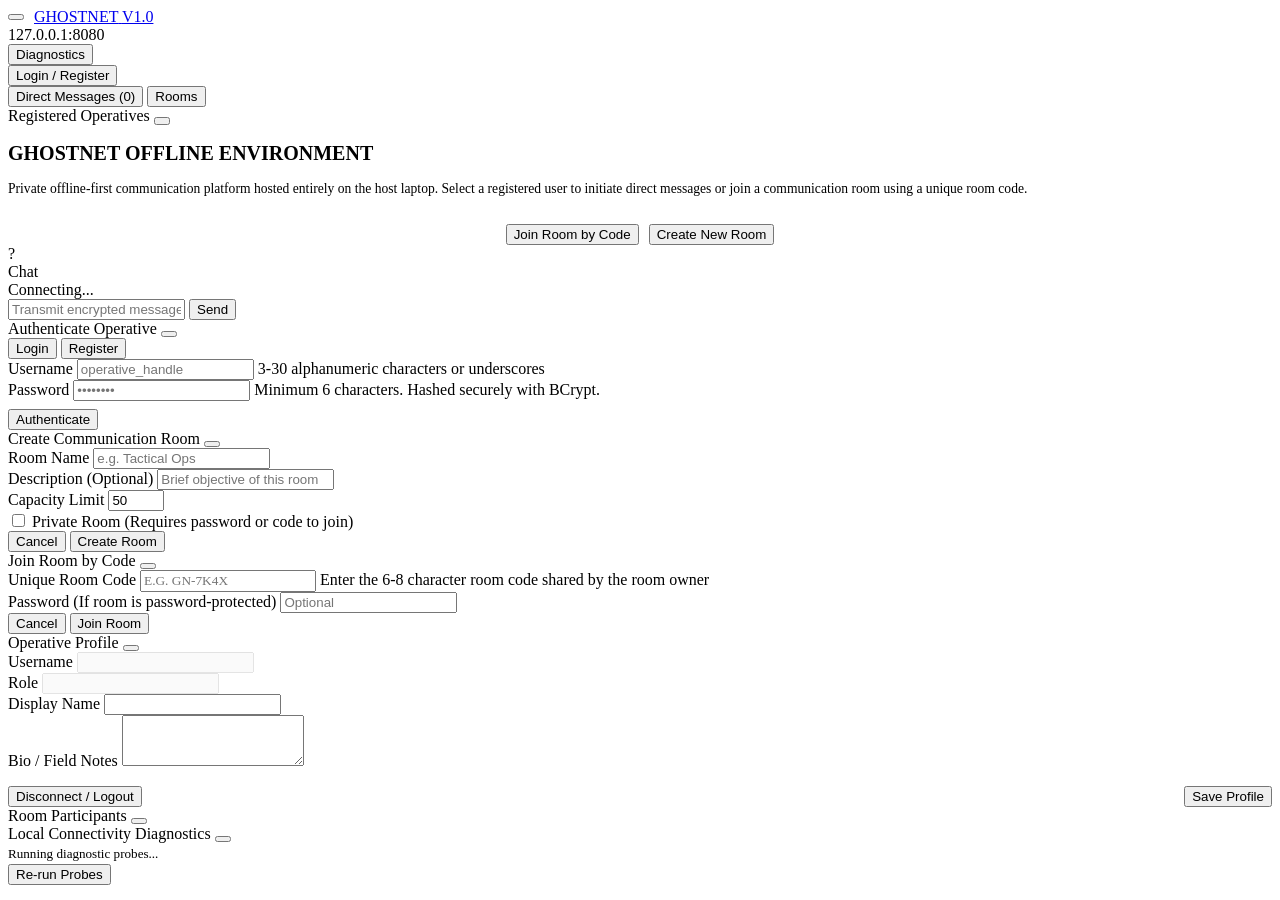
==== src/main/resources/static/index.html @ 1039cd7c "Milestone 7: Dark futuristic offline-first UI, zero-dependency SPA, host admin dashboard, and inline" ====
<!DOCTYPE html>
<html lang="en">
<head>
  <meta charset="UTF-8">
  <meta name="viewport" content="width=device-width, initial-scale=1.0">
  <title>GhostNet — Private Offline Platform</title>
  <link rel="stylesheet" href="/css/ghostnet.css">
</head>
<body>

  <!-- Top App Header -->
  <header class="app-header">
    <div style="display: flex; align-items: center; gap: 10px;">
      <button id="mobileMenuBtn" class="btn btn-ghost btn-sm mobile-menu-btn" title="Toggle Sidebar">
        <span id="menuIcon"></span>
      </button>
      <a href="/" class="brand">
        <span class="brand-logo"><span id="brandIcon"></span> GHOSTNET</span>
        <span class="brand-badge">V1.0</span>
      </a>
    </div>

    <div class="header-status-strip">
      <div class="status-badge" id="hostIpBadge" title="Host Reachable Address">
        <span class="status-dot online"></span>
        <span id="hostIpText">127.0.0.1:8080</span>
      </div>
      <button id="diagnosticBtn" class="btn btn-ghost btn-sm" title="Run Network Diagnostics">
        <span id="diagIcon"></span> <span class="hide-mobile">Diagnostics</span>
      </button>
    </div>

    <div class="header-actions">
      <a href="/admin.html" id="adminLink" class="btn btn-ghost btn-sm" style="display: none;">
        <span id="shieldIcon"></span> <span class="hide-mobile">Host Admin</span>
      </a>
      <div id="userProfileBtn" class="item-info" style="cursor: pointer; display: none;" title="Account Profile">
        <div class="avatar" id="headerAvatar">?</div>
        <span id="headerUsername" class="item-name hide-mobile">Operative</span>
      </div>
      <button id="loginOpenBtn" class="btn btn-primary btn-sm">Login / Register</button>
    </div>
  </header>

  <!-- Main App Layout -->
  <main class="app-container">

    <!-- Left Navigation Sidebar -->
    <aside class="sidebar" id="appSidebar">
      <div class="sidebar-tabs">
        <button class="tab-btn active" id="tabDmBtn">
          <span id="usersIcon"></span> Direct Messages (<span id="onlineCount">0</span>)
        </button>
        <button class="tab-btn" id="tabRoomsBtn">
          <span id="roomsIcon"></span> Rooms
        </button>
      </div>

      <!-- DM Tab Content -->
      <div class="sidebar-content" id="sidebarDmContent">
        <div class="list-section-title">
          <span>Registered Operatives</span>
          <button id="refreshUsersBtn" class="btn btn-ghost btn-sm" title="Refresh Users" style="padding: 2px 6px;">
            <span id="refreshUsersIcon"></span>
          </button>
        </div>
        <div id="usersList">
          <!-- Dynamically populated users -->
        </div>
      </div>

      <!-- Rooms Tab Content -->
      <div class="sidebar-content" id="sidebarRoomsContent" style="display: none;">
        <div style="display: flex; gap: 8px; margin-bottom: 12px;">
          <button id="openCreateRoomBtn" class="btn btn-primary btn-sm" style="flex: 1;">
            <span id="plusIcon"></span> Create Room
          </button>
          <button id="openJoinRoomBtn" class="btn btn-ghost btn-sm" style="flex: 1;">
            <span id="hashIcon"></span> Join Code
          </button>
        </div>

        <div class="list-section-title">My Rooms</div>
        <div id="myRoomsList"></div>

        <div class="list-section-title" style="margin-top: 1rem;">Public Discovery</div>
        <div id="publicRoomsList"></div>
      </div>
    </aside>

    <!-- Main Chat Workspace -->
    <section class="chat-area">

      <!-- Default Empty State -->
      <div class="empty-chat" id="emptyChatPlaceholder">
        <div class="empty-chat-icon" id="placeholderGhostIcon"></div>
        <h2 style="font-size: 1.25rem; font-weight: 700; color: var(--text-main); margin-bottom: 0.5rem;">
          GHOSTNET OFFLINE ENVIRONMENT
        </h2>
        <p style="font-size: 0.85rem; line-height: 1.6; color: var(--text-muted); margin-bottom: 1.5rem;">
          Private offline-first communication platform hosted entirely on the host laptop. Select a registered user to initiate direct messages or join a communication room using a unique room code.
        </p>
        <div style="display: flex; gap: 10px; justify-content: center; flex-wrap: wrap;">
          <button id="quickJoinRoomBtn" class="btn btn-primary btn-sm">Join Room by Code</button>
          <button id="quickCreateRoomBtn" class="btn btn-ghost btn-sm">Create New Room</button>
        </div>
      </div>

      <!-- Active Chat Workspace (hidden until conversation selected) -->
      <div id="activeChatContainer" style="display: none; height: 100%; display: flex; flex-direction: column;">
        <div class="chat-header">
          <div class="chat-title-group">
            <div class="avatar" id="activeChatAvatar">?</div>
            <div>
              <div style="display: flex; align-items: center; gap: 8px;">
                <span class="chat-title" id="activeChatTitle">Chat</span>
                <span class="code-pill" id="activeChatCode" style="display: none;"></span>
              </div>
              <div class="item-sub" id="activeChatSubtitle">Connecting...</div>
            </div>
          </div>
          <div class="chat-actions">
            <button id="viewParticipantsBtn" class="btn btn-ghost btn-sm" style="display: none;" title="View Room Participants">
              <span id="partIcon"></span> <span id="participantCountBadge">0</span>
            </button>
            <button id="leaveRoomBtn" class="btn btn-danger btn-sm" style="display: none;" title="Leave Room">
              Leave
            </button>
          </div>
        </div>

        <!-- Scrollable Message Stream -->
        <div class="message-stream" id="messageStream"></div>

        <!-- Live Typing Indicator -->
        <div class="typing-banner" id="typingBanner" style="display: none;">
          <span id="typingText"></span>
        </div>

        <!-- Chat Input Bar -->
        <form class="chat-input-bar" id="chatForm">
          <input type="text" id="chatInput" class="input-field" placeholder="Transmit encrypted message..." autocomplete="off" maxlength="4096">
          <button type="submit" class="btn btn-primary" id="sendMessageBtn" title="Transmit">
            <span id="sendIcon"></span> <span class="hide-mobile">Send</span>
          </button>
        </form>
      </div>

    </section>
  </main>

  <!-- Auth Modal (Login & Registration) -->
  <div class="modal-overlay" id="authModal">
    <div class="modal-card">
      <div class="modal-header">
        <span class="modal-title" id="authModalTitle">Authenticate Operative</span>
        <button class="btn btn-ghost btn-sm" id="closeAuthModalBtn"><span id="closeAuthIcon"></span></button>
      </div>
      <div class="sidebar-tabs" style="border-bottom: 1px solid var(--border-color);">
        <button class="tab-btn active" id="authTabLogin">Login</button>
        <button class="tab-btn" id="authTabRegister">Register</button>
      </div>
      <form class="modal-body" id="authForm">
        <div class="form-group">
          <label class="form-label">Username</label>
          <input type="text" id="authUsername" class="input-field" placeholder="operative_handle" required minlength="3" maxlength="30">
          <span class="form-help">3-30 alphanumeric characters or underscores</span>
        </div>
        <div class="form-group" id="displayNameGroup" style="display: none;">
          <label class="form-label">Display Name (Optional)</label>
          <input type="text" id="authDisplayName" class="input-field" placeholder="Ghost Operative">
        </div>
        <div class="form-group">
          <label class="form-label">Password</label>
          <input type="password" id="authPassword" class="input-field" placeholder="••••••••" required minlength="6">
          <span class="form-help">Minimum 6 characters. Hashed securely with BCrypt.</span>
        </div>
        <button type="submit" class="btn btn-primary" id="authSubmitBtn" style="margin-top: 0.5rem; justify-content: center;">
          Authenticate
        </button>
      </form>
    </div>
  </div>

  <!-- Create Room Modal -->
  <div class="modal-overlay" id="createRoomModal">
    <div class="modal-card">
      <div class="modal-header">
        <span class="modal-title">Create Communication Room</span>
        <button class="btn btn-ghost btn-sm" id="closeCreateRoomModalBtn"><span id="closeCreateIcon"></span></button>
      </div>
      <form class="modal-body" id="createRoomForm">
        <div class="form-group">
          <label class="form-label">Room Name</label>
          <input type="text" id="roomNameInput" class="input-field" placeholder="e.g. Tactical Ops" required minlength="2" maxlength="100">
        </div>
        <div class="form-group">
          <label class="form-label">Description (Optional)</label>
          <input type="text" id="roomDescInput" class="input-field" placeholder="Brief objective of this room" maxlength="500">
        </div>
        <div class="form-group">
          <label class="form-label">Capacity Limit</label>
          <input type="number" id="roomCapacityInput" class="input-field" value="50" min="2" max="500">
        </div>
        <div class="form-group" style="flex-direction: row; align-items: center; gap: 8px;">
          <input type="checkbox" id="roomPrivateCheckbox">
          <label for="roomPrivateCheckbox" class="form-label" style="margin-bottom: 0; cursor: pointer;">Private Room (Requires password or code to join)</label>
        </div>
        <div class="form-group" id="roomPasswordGroup" style="display: none;">
          <label class="form-label">Room Password (Optional)</label>
          <input type="password" id="roomPasswordInput" class="input-field" placeholder="Leave empty for code-only entry">
        </div>
        <div class="modal-footer">
          <button type="button" class="btn btn-ghost" id="cancelCreateRoomBtn">Cancel</button>
          <button type="submit" class="btn btn-primary">Create Room</button>
        </div>
      </form>
    </div>
  </div>

  <!-- Join Room by Code Modal -->
  <div class="modal-overlay" id="joinRoomModal">
    <div class="modal-card">
      <div class="modal-header">
        <span class="modal-title">Join Room by Code</span>
        <button class="btn btn-ghost btn-sm" id="closeJoinRoomModalBtn"><span id="closeJoinIcon"></span></button>
      </div>
      <form class="modal-body" id="joinRoomForm">
        <div class="form-group">
          <label class="form-label">Unique Room Code</label>
          <input type="text" id="joinRoomCodeInput" class="input-field" placeholder="e.g. GN-7K4X" required style="font-family: var(--font-mono); text-transform: uppercase;">
          <span class="form-help">Enter the 6-8 character room code shared by the room owner</span>
        </div>
        <div class="form-group">
          <label class="form-label">Password (If room is password-protected)</label>
          <input type="password" id="joinRoomPasswordInput" class="input-field" placeholder="Optional">
        </div>
        <div class="modal-footer">
          <button type="button" class="btn btn-ghost" id="cancelJoinRoomBtn">Cancel</button>
          <button type="submit" class="btn btn-primary">Join Room</button>
        </div>
      </form>
    </div>
  </div>

  <!-- User Profile Modal -->
  <div class="modal-overlay" id="profileModal">
    <div class="modal-card">
      <div class="modal-header">
        <span class="modal-title">Operative Profile</span>
        <button class="btn btn-ghost btn-sm" id="closeProfileModalBtn"><span id="closeProfileIcon"></span></button>
      </div>
      <form class="modal-body" id="profileForm">
        <div class="form-group">
          <label class="form-label">Username</label>
          <input type="text" id="profileUsername" class="input-field" disabled style="opacity: 0.6;">
        </div>
        <div class="form-group">
          <label class="form-label">Role</label>
          <input type="text" id="profileRole" class="input-field" disabled style="opacity: 0.6;">
        </div>
        <div class="form-group">
          <label class="form-label">Display Name</label>
          <input type="text" id="profileDisplayName" class="input-field" maxlength="100">
        </div>
        <div class="form-group">
          <label class="form-label">Bio / Field Notes</label>
          <textarea id="profileBio" class="input-field" rows="3" maxlength="500"></textarea>
        </div>
        <div style="display: flex; justify-content: space-between; align-items: center; margin-top: 1rem;">
          <button type="button" class="btn btn-danger btn-sm" id="logoutBtn">
            <span id="logoutIcon"></span> Disconnect / Logout
          </button>
          <button type="submit" class="btn btn-primary btn-sm">Save Profile</button>
        </div>
      </form>
    </div>
  </div>

  <!-- Room Participants Modal -->
  <div class="modal-overlay" id="participantsModal">
    <div class="modal-card">
      <div class="modal-header">
        <span class="modal-title">Room Participants</span>
        <button class="btn btn-ghost btn-sm" id="closeParticipantsModalBtn"><span id="closePartIcon"></span></button>
      </div>
      <div class="modal-body">
        <div id="participantsList" style="display: flex; flex-direction: column; gap: 8px;"></div>
      </div>
    </div>
  </div>

  <!-- Diagnostic Modal -->
  <div class="modal-overlay" id="diagnosticModal">
    <div class="modal-card">
      <div class="modal-header">
        <span class="modal-title">Local Connectivity Diagnostics</span>
        <button class="btn btn-ghost btn-sm" id="closeDiagnosticModalBtn"><span id="closeDiagIcon"></span></button>
      </div>
      <div class="modal-body">
        <div id="diagnosticContent" style="font-family: var(--font-mono); font-size: 0.82rem; line-height: 1.6;">
          Running diagnostic probes...
        </div>
      </div>
      <div class="modal-footer">
        <button type="button" class="btn btn-primary btn-sm" id="rerunDiagnosticBtn">
          <span id="rerunDiagIcon"></span> Re-run Probes
        </button>
      </div>
    </div>
  </div>

  <!-- Toast Notification Container -->
  <div class="toast-container" id="toastContainer"></div>

  <!-- Core Scripts (No remote CDNs) -->
  <script src="/js/ghostnet-icons.js"></script>
  <script src="/js/ghostnet-app.js"></script>
</body>
</html>
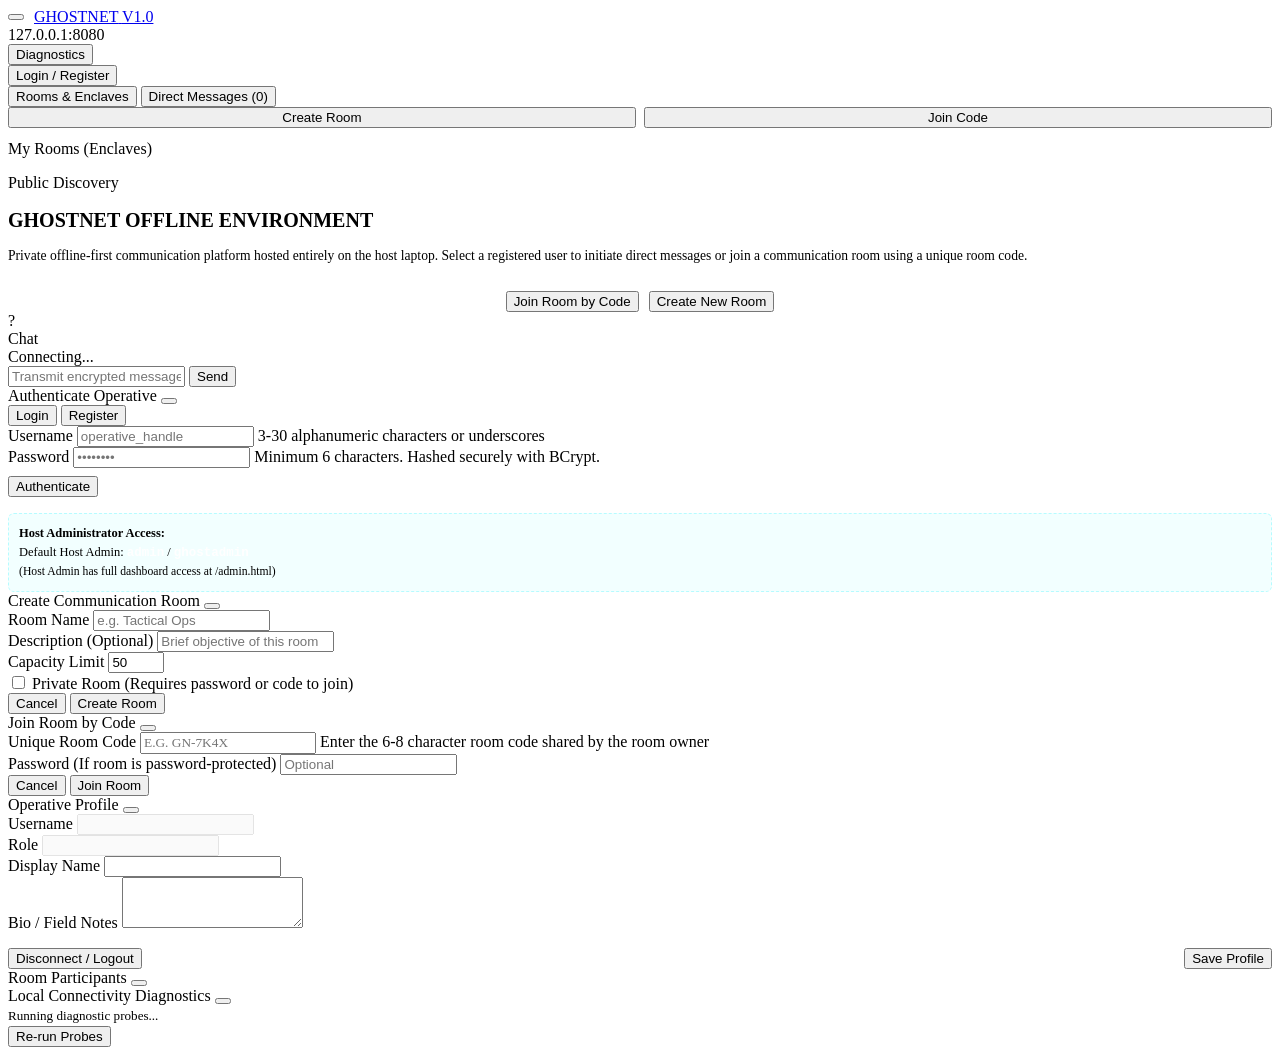
==== commit 2b16b9f3: "fix(sync): resolve cross-device messaging sync and bootstrap host admin credentials - Auto-bootstrap" ====
--- a/src/main/resources/static/index.html
+++ b/src/main/resources/static/index.html
@@ -48,29 +48,16 @@
     <!-- Left Navigation Sidebar -->
     <aside class="sidebar" id="appSidebar">
       <div class="sidebar-tabs">
-        <button class="tab-btn active" id="tabDmBtn">
+        <button class="tab-btn active" id="tabRoomsBtn">
+          <span id="roomsIcon"></span> Rooms & Enclaves
+        </button>
+        <button class="tab-btn" id="tabDmBtn">
           <span id="usersIcon"></span> Direct Messages (<span id="onlineCount">0</span>)
         </button>
-        <button class="tab-btn" id="tabRoomsBtn">
-          <span id="roomsIcon"></span> Rooms
-        </button>
-      </div>
-
-      <!-- DM Tab Content -->
-      <div class="sidebar-content" id="sidebarDmContent">
-        <div class="list-section-title">
-          <span>Registered Operatives</span>
-          <button id="refreshUsersBtn" class="btn btn-ghost btn-sm" title="Refresh Users" style="padding: 2px 6px;">
-            <span id="refreshUsersIcon"></span>
-          </button>
-        </div>
-        <div id="usersList">
-          <!-- Dynamically populated users -->
-        </div>
-      </div>
-
-      <!-- Rooms Tab Content -->
-      <div class="sidebar-content" id="sidebarRoomsContent" style="display: none;">
+      </div>
+
+      <!-- Rooms Tab Content (Default Active) -->
+      <div class="sidebar-content" id="sidebarRoomsContent">
         <div style="display: flex; gap: 8px; margin-bottom: 12px;">
           <button id="openCreateRoomBtn" class="btn btn-primary btn-sm" style="flex: 1;">
             <span id="plusIcon"></span> Create Room
@@ -80,11 +67,24 @@
           </button>
         </div>
 
-        <div class="list-section-title">My Rooms</div>
+        <div class="list-section-title">My Rooms (Enclaves)</div>
         <div id="myRoomsList"></div>
 
         <div class="list-section-title" style="margin-top: 1rem;">Public Discovery</div>
         <div id="publicRoomsList"></div>
+      </div>
+
+      <!-- DM Tab Content -->
+      <div class="sidebar-content" id="sidebarDmContent" style="display: none;">
+        <div class="list-section-title">
+          <span>1-on-1 Operatives</span>
+          <button id="refreshUsersBtn" class="btn btn-ghost btn-sm" title="Refresh Users" style="padding: 2px 6px;">
+            <span id="refreshUsersIcon"></span>
+          </button>
+        </div>
+        <div id="usersList">
+          <!-- Dynamically populated users -->
+        </div>
       </div>
     </aside>
 
@@ -178,6 +178,12 @@
         <button type="submit" class="btn btn-primary" id="authSubmitBtn" style="margin-top: 0.5rem; justify-content: center;">
           Authenticate
         </button>
+
+        <div style="margin-top: 1rem; padding: 10px; border-radius: 6px; background: rgba(0, 240, 255, 0.05); border: 1px dashed rgba(0, 240, 255, 0.25); font-size: 0.78rem; color: var(--text-dim); line-height: 1.5;">
+          <strong style="color: var(--neon-cyan);">Host Administrator Access:</strong><br>
+          Default Host Admin: <code style="color: #fff; font-weight: bold;">admin</code> / <code style="color: #fff; font-weight: bold;">ghostadmin</code><br>
+          <span style="font-size: 0.73rem; color: var(--text-muted);">(Host Admin has full dashboard access at /admin.html)</span>
+        </div>
       </form>
     </div>
   </div>
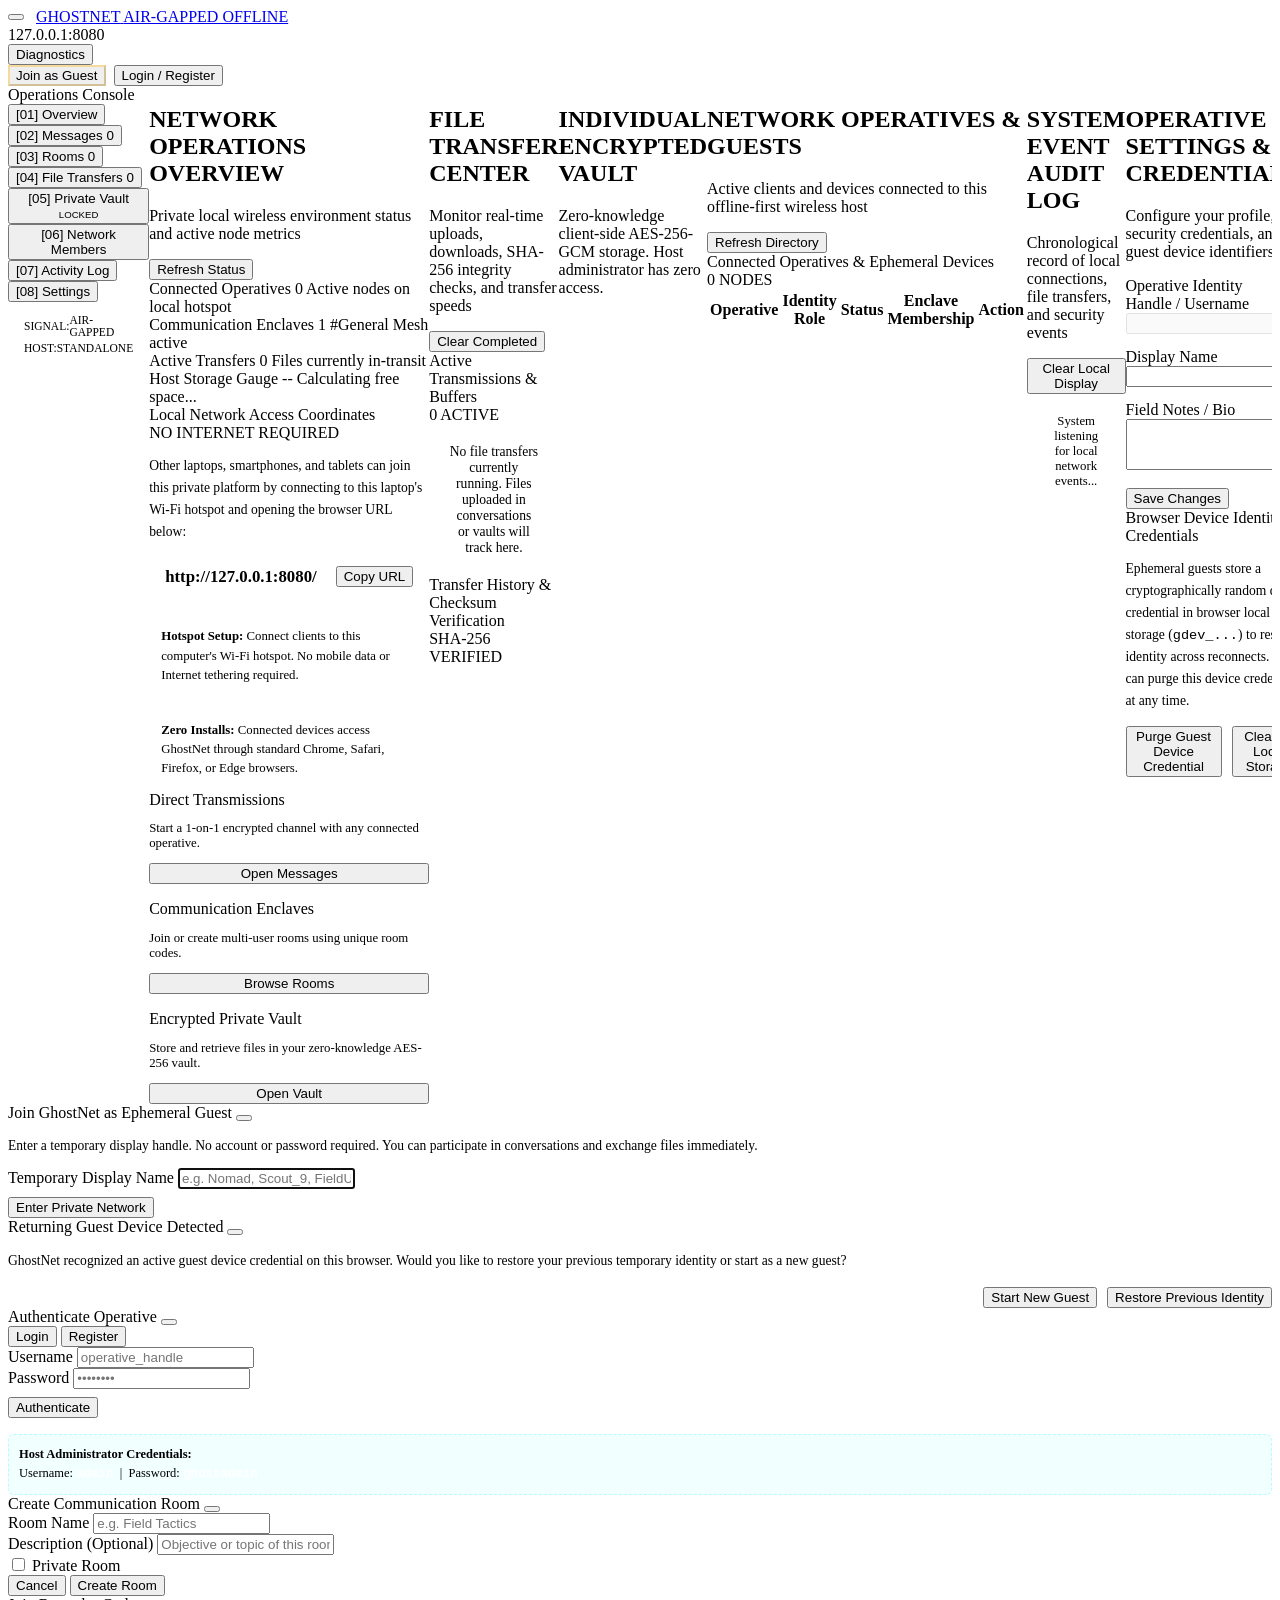
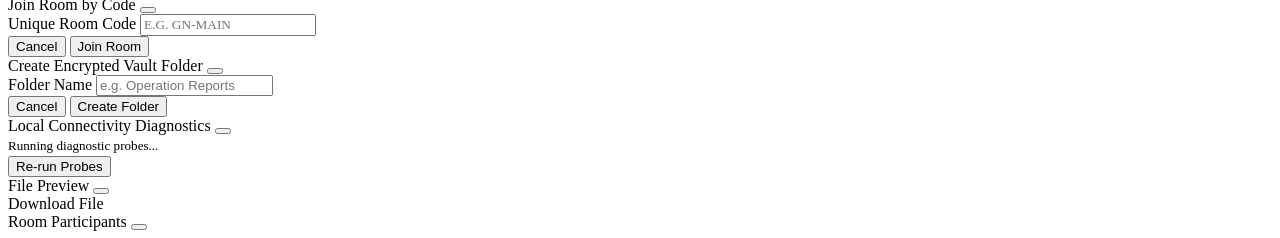
==== commit 2beaab4a: "feat: transform GhostNet into offline-first platform with zero-knowledge vault, guest system, and tr" ====
--- a/src/main/resources/static/index.html
+++ b/src/main/resources/static/index.html
@@ -10,13 +10,13 @@
 
   <!-- Top App Header -->
   <header class="app-header">
-    <div style="display: flex; align-items: center; gap: 10px;">
-      <button id="mobileMenuBtn" class="btn btn-ghost btn-sm mobile-menu-btn" title="Toggle Sidebar">
+    <div style="display: flex; align-items: center; gap: 12px;">
+      <button id="mobileMenuBtn" class="btn btn-ghost btn-sm mobile-menu-btn" title="Toggle Navigation">
         <span id="menuIcon"></span>
       </button>
       <a href="/" class="brand">
         <span class="brand-logo"><span id="brandIcon"></span> GHOSTNET</span>
-        <span class="brand-badge">V1.0</span>
+        <span class="brand-badge">AIR-GAPPED OFFLINE</span>
       </a>
     </div>
 
@@ -31,123 +31,623 @@
     </div>
 
     <div class="header-actions">
-      <a href="/admin.html" id="adminLink" class="btn btn-ghost btn-sm" style="display: none;">
-        <span id="shieldIcon"></span> <span class="hide-mobile">Host Admin</span>
-      </a>
-      <div id="userProfileBtn" class="item-info" style="cursor: pointer; display: none;" title="Account Profile">
-        <div class="avatar" id="headerAvatar">?</div>
-        <span id="headerUsername" class="item-name hide-mobile">Operative</span>
-      </div>
-      <button id="loginOpenBtn" class="btn btn-primary btn-sm">Login / Register</button>
+      <!-- Unauthenticated action buttons -->
+      <div id="unauthActions" style="display: flex; align-items: center; gap: 8px;">
+        <button id="joinGuestQuickBtn" class="btn btn-ghost btn-sm" style="color: var(--neon-yellow); border-color: rgba(251, 191, 36, 0.4);">
+          <span id="guestQuickIcon"></span> Join as Guest
+        </button>
+        <button id="loginOpenBtn" class="btn btn-primary btn-sm">Login / Register</button>
+      </div>
+
+      <!-- Authenticated operative profile & actions -->
+      <div id="authActions" style="display: none; align-items: center; gap: 10px;">
+        <span id="rolePill" class="code-pill" style="font-size: 0.7rem; color: var(--neon-cyan);">OPERATIVE</span>
+        <div id="userProfileBtn" class="item-info" style="cursor: pointer;" title="Operative Profile & Settings">
+          <div class="avatar" id="headerAvatar">?</div>
+          <span id="headerUsername" class="item-name hide-mobile">Operative</span>
+        </div>
+        <button id="headerLogoutBtn" class="btn btn-ghost btn-sm" title="Disconnect">
+          <span id="headerLogoutIcon"></span>
+        </button>
+      </div>
     </div>
   </header>
 
-  <!-- Main App Layout -->
-  <main class="app-container">
-
-    <!-- Left Navigation Sidebar -->
-    <aside class="sidebar" id="appSidebar">
-      <div class="sidebar-tabs">
-        <button class="tab-btn active" id="tabRoomsBtn">
-          <span id="roomsIcon"></span> Rooms & Enclaves
+  <!-- Ephemeral Guest Warning Banner (Visible only for guests) -->
+  <div id="guestWarningBanner" class="guest-warning-strip" style="display: none;">
+    <div>
+      <strong>EPHEMERAL GUEST SESSION:</strong> You are browsing as a temporary guest. Files shared in chats expire in 24 hours. Private vaults require registration.
+    </div>
+    <button id="guestUpgradeBtn" class="btn btn-primary btn-sm" style="padding: 2px 8px; font-size: 0.72rem;">
+      Register Operative Account
+    </button>
+  </div>
+
+  <!-- Main Console Shell -->
+  <div style="display: flex; height: calc(100vh - var(--header-height)); overflow: hidden;">
+
+    <!-- Left Navigation Console Rail -->
+    <nav class="console-nav" id="consoleNav">
+      <div>
+        <div class="console-nav-section-label">Operations Console</div>
+        <div class="console-nav-list">
+          <button class="console-nav-btn active" id="navOverview" data-view="viewOverview">
+            <span class="nav-idx">[01]</span>
+            <span id="navIconOverview"></span>
+            <span>Overview</span>
+          </button>
+          <button class="console-nav-btn" id="navMessages" data-view="viewChat" data-sub="dm">
+            <span class="nav-idx">[02]</span>
+            <span id="navIconMessages"></span>
+            <span>Messages</span>
+            <span class="nav-badge" id="dmBadgeCount">0</span>
+          </button>
+          <button class="console-nav-btn" id="navRooms" data-view="viewChat" data-sub="rooms">
+            <span class="nav-idx">[03]</span>
+            <span id="navIconRooms"></span>
+            <span>Rooms</span>
+            <span class="nav-badge" id="roomsBadgeCount">0</span>
+          </button>
+          <button class="console-nav-btn" id="navTransfers" data-view="viewTransfers">
+            <span class="nav-idx">[04]</span>
+            <span id="navIconTransfers"></span>
+            <span>File Transfers</span>
+            <span class="nav-badge" id="transfersBadgeCount">0</span>
+          </button>
+          <button class="console-nav-btn" id="navVault" data-view="viewVault">
+            <span class="nav-idx">[05]</span>
+            <span id="navIconVault"></span>
+            <span>Private Vault</span>
+            <span class="nav-badge" id="vaultBadge" style="font-size: 0.6rem;">LOCKED</span>
+          </button>
+          <button class="console-nav-btn" id="navMembers" data-view="viewMembers">
+            <span class="nav-idx">[06]</span>
+            <span id="navIconMembers"></span>
+            <span>Network Members</span>
+          </button>
+          <button class="console-nav-btn" id="navActivity" data-view="viewActivity">
+            <span class="nav-idx">[07]</span>
+            <span id="navIconActivity"></span>
+            <span>Activity Log</span>
+          </button>
+          <button class="console-nav-btn" id="navSettings" data-view="viewSettings">
+            <span class="nav-idx">[08]</span>
+            <span id="navIconSettings"></span>
+            <span>Settings</span>
+          </button>
+          <button class="console-nav-btn" id="navAdmin" data-view="viewAdmin" style="display: none;">
+            <span class="nav-idx">[09]</span>
+            <span id="navIconAdmin"></span>
+            <span>Host Admin</span>
+          </button>
+        </div>
+      </div>
+
+      <!-- Quick Host Network Status Bottom Bar -->
+      <div style="padding: 12px 16px; border-top: 1px solid var(--border-color); font-size: 0.72rem; color: var(--text-dim);">
+        <div style="display: flex; align-items: center; justify-content: space-between; margin-bottom: 4px;">
+          <span>SIGNAL:</span>
+          <span style="color: var(--neon-cyan); font-family: var(--font-mono);">AIR-GAPPED</span>
+        </div>
+        <div style="display: flex; align-items: center; justify-content: space-between;">
+          <span>HOST:</span>
+          <span style="color: var(--text-muted); font-family: var(--font-mono);">STANDALONE</span>
+        </div>
+      </div>
+    </nav>
+
+    <!-- [01] VIEW: OVERVIEW DASHBOARD -->
+    <section class="view-panel active" id="viewOverview">
+      <div class="view-header">
+        <div class="view-title-wrap">
+          <h1 class="view-title"><span id="overviewHeaderIcon"></span> NETWORK OPERATIONS OVERVIEW</h1>
+          <p class="view-subtitle">Private local wireless environment status and active node metrics</p>
+        </div>
+        <div style="display: flex; gap: 8px;">
+          <button id="refreshOverviewBtn" class="btn btn-ghost btn-sm"><span id="overviewRefreshIcon"></span> Refresh Status</button>
+        </div>
+      </div>
+
+      <!-- Telemetry Cards -->
+      <div class="metric-grid">
+        <div class="metric-card accent-cyan">
+          <span class="metric-label">Connected Operatives</span>
+          <span class="metric-val" id="metricConnectedNodes">0</span>
+          <span class="metric-sub">Active nodes on local hotspot</span>
+        </div>
+        <div class="metric-card accent-green">
+          <span class="metric-label">Communication Enclaves</span>
+          <span class="metric-val" id="metricTotalRooms">1</span>
+          <span class="metric-sub">#General Mesh active</span>
+        </div>
+        <div class="metric-card accent-yellow">
+          <span class="metric-label">Active Transfers</span>
+          <span class="metric-val" id="metricActiveTransfers">0</span>
+          <span class="metric-sub">Files currently in-transit</span>
+        </div>
+        <div class="metric-card accent-blue">
+          <span class="metric-label">Host Storage Gauge</span>
+          <span class="metric-val" id="metricStorageUsage">--</span>
+          <span class="metric-sub" id="metricStorageSub">Calculating free space...</span>
+        </div>
+      </div>
+
+      <!-- Network Reachability & Hotspot Configuration Card -->
+      <div class="card-box">
+        <div class="card-box-header">
+          <div class="card-box-title"><span id="wifiBoxIcon"></span> Local Network Access Coordinates</div>
+          <span class="code-pill">NO INTERNET REQUIRED</span>
+        </div>
+        <p style="font-size: 0.85rem; color: var(--text-muted); margin-bottom: 12px; line-height: 1.6;">
+          Other laptops, smartphones, and tablets can join this private platform by connecting to this laptop's Wi-Fi hotspot and opening the browser URL below:
+        </p>
+        <div style="display: flex; align-items: center; gap: 12px; background: var(--bg-darkest); padding: 12px 16px; border-radius: var(--radius-sm); border: 1px solid var(--border-color); margin-bottom: 16px;">
+          <code id="overviewAccessUrl" style="font-size: 1.05rem; color: var(--neon-cyan); font-family: var(--font-mono); font-weight: bold; flex: 1;">
+            http://127.0.0.1:8080/
+          </code>
+          <button id="copyUrlBtn" class="btn btn-ghost btn-sm" title="Copy URL">Copy URL</button>
+        </div>
+        <div style="display: grid; grid-template-columns: repeat(auto-fit, minmax(280px, 1fr)); gap: 12px; font-size: 0.8rem; color: var(--text-dim); line-height: 1.5;">
+          <div style="background: var(--bg-elevated); padding: 12px; border-radius: var(--radius-sm);">
+            <strong style="color: var(--text-main);">Hotspot Setup:</strong> Connect clients to this computer's Wi-Fi hotspot. No mobile data or Internet tethering required.
+          </div>
+          <div style="background: var(--bg-elevated); padding: 12px; border-radius: var(--radius-sm);">
+            <strong style="color: var(--text-main);">Zero Installs:</strong> Connected devices access GhostNet through standard Chrome, Safari, Firefox, or Edge browsers.
+          </div>
+        </div>
+      </div>
+
+      <!-- Quick Actions Grid -->
+      <div style="display: grid; grid-template-columns: repeat(auto-fit, minmax(240px, 1fr)); gap: 16px;">
+        <div class="card-box" style="margin-bottom: 0;">
+          <div class="card-box-title" style="margin-bottom: 8px;"><span id="quickMsgIcon"></span> Direct Transmissions</div>
+          <p style="font-size: 0.8rem; color: var(--text-muted); margin-bottom: 12px;">Start a 1-on-1 encrypted channel with any connected operative.</p>
+          <button id="quickOpenDmsBtn" class="btn btn-primary btn-sm" style="width: 100%; justify-content: center;">Open Messages</button>
+        </div>
+        <div class="card-box" style="margin-bottom: 0;">
+          <div class="card-box-title" style="margin-bottom: 8px;"><span id="quickRoomIcon"></span> Communication Enclaves</div>
+          <p style="font-size: 0.8rem; color: var(--text-muted); margin-bottom: 12px;">Join or create multi-user rooms using unique room codes.</p>
+          <button id="quickOpenRoomsBtn" class="btn btn-ghost btn-sm" style="width: 100%; justify-content: center;">Browse Rooms</button>
+        </div>
+        <div class="card-box" style="margin-bottom: 0;">
+          <div class="card-box-title" style="margin-bottom: 8px;"><span id="quickVaultIcon"></span> Encrypted Private Vault</div>
+          <p style="font-size: 0.8rem; color: var(--text-muted); margin-bottom: 12px;">Store and retrieve files in your zero-knowledge AES-256 vault.</p>
+          <button id="quickOpenVaultBtn" class="btn btn-ghost btn-sm" style="width: 100%; justify-content: center;">Open Vault</button>
+        </div>
+      </div>
+    </section>
+
+    <!-- [02 & 03] VIEW: MESSAGES & ROOMS (Integrated Chat Area) -->
+    <section class="view-panel" id="viewChat" style="padding: 0; display: none;">
+      <div style="display: flex; height: 100%;">
+
+        <!-- Secondary Sidebar: Rooms / Direct Messages Switcher -->
+        <aside class="sidebar" id="appSidebar" style="border-right: 1px solid var(--border-color);">
+          <div class="sidebar-tabs">
+            <button class="tab-btn active" id="tabRoomsBtn">
+              <span id="roomsIcon"></span> Rooms (<span id="roomsTabCount">0</span>)
+            </button>
+            <button class="tab-btn" id="tabDmBtn">
+              <span id="usersIcon"></span> Direct (<span id="onlineCount">0</span>)
+            </button>
+          </div>
+
+          <!-- Rooms Content -->
+          <div class="sidebar-content" id="sidebarRoomsContent">
+            <div style="display: flex; gap: 8px; margin-bottom: 12px;">
+              <button id="openCreateRoomBtn" class="btn btn-primary btn-sm" style="flex: 1;">
+                <span id="plusIcon"></span> Create Room
+              </button>
+              <button id="openJoinRoomBtn" class="btn btn-ghost btn-sm" style="flex: 1;">
+                <span id="hashIcon"></span> Join Code
+              </button>
+            </div>
+
+            <div class="list-section-title">My Rooms (Enclaves)</div>
+            <div id="myRoomsList"></div>
+
+            <div class="list-section-title" style="margin-top: 1rem;">Public Discovery</div>
+            <div id="publicRoomsList"></div>
+          </div>
+
+          <!-- Direct Messages Content -->
+          <div class="sidebar-content" id="sidebarDmContent" style="display: none;">
+            <div class="list-section-title">
+              <span>Connected Operatives</span>
+              <button id="refreshUsersBtn" class="btn btn-ghost btn-sm" title="Refresh Operatives" style="padding: 2px 6px;">
+                <span id="refreshUsersIcon"></span>
+              </button>
+            </div>
+            <div id="usersList"></div>
+          </div>
+        </aside>
+
+        <!-- Chat Workspace Area -->
+        <section class="chat-area" id="chatArea">
+          <!-- Empty Chat Placeholder -->
+          <div class="empty-chat" id="emptyChatPlaceholder">
+            <div class="empty-chat-icon" id="placeholderGhostIcon"></div>
+            <h2 style="font-size: 1.25rem; font-weight: 700; color: var(--text-main); margin-bottom: 0.5rem;">
+              SELECT CONVERSATION OR ENCLAVE
+            </h2>
+            <p style="font-size: 0.85rem; line-height: 1.6; color: var(--text-muted); margin-bottom: 1.5rem;">
+              Choose a room or connected operative from the left list to initiate real-time transmissions or file transfers.
+            </p>
+            <div style="display: flex; gap: 10px; justify-content: center; flex-wrap: wrap;">
+              <button id="quickJoinRoomBtn" class="btn btn-primary btn-sm">Join Room by Code</button>
+              <button id="quickCreateRoomBtn" class="btn btn-ghost btn-sm">Create New Room</button>
+            </div>
+          </div>
+
+          <!-- Active Chat Container -->
+          <div id="activeChatContainer" style="display: none; height: 100%; display: flex; flex-direction: column;">
+            <div class="chat-header">
+              <div class="chat-title-group">
+                <div class="avatar" id="activeChatAvatar">?</div>
+                <div>
+                  <div style="display: flex; align-items: center; gap: 8px;">
+                    <span class="chat-title" id="activeChatTitle">Chat</span>
+                    <span class="code-pill" id="activeChatCode" style="display: none;"></span>
+                  </div>
+                  <div class="item-sub" id="activeChatSubtitle">Connecting...</div>
+                </div>
+              </div>
+              <div class="chat-actions">
+                <button id="viewParticipantsBtn" class="btn btn-ghost btn-sm" style="display: none;" title="View Room Participants">
+                  <span id="partIcon"></span> <span id="participantCountBadge">0</span>
+                </button>
+                <button id="leaveRoomBtn" class="btn btn-danger btn-sm" style="display: none;" title="Leave Room">
+                  Leave
+                </button>
+              </div>
+            </div>
+
+            <!-- Scrollable Message Stream -->
+            <div class="message-stream" id="messageStream"></div>
+
+            <!-- Live Typing Indicator -->
+            <div class="typing-banner" id="typingBanner" style="display: none;">
+              <span id="typingText"></span>
+            </div>
+
+            <!-- Active Upload Progress Indicator -->
+            <div id="chatUploadProgress" style="display: none; padding: 6px 16px; background: var(--bg-surface); border-top: 1px solid var(--border-color); font-size: 0.75rem; font-family: var(--font-mono); color: var(--neon-cyan);">
+              <div style="display: flex; justify-content: space-between; margin-bottom: 4px;">
+                <span id="chatUploadFilename">Uploading attachment...</span>
+                <span id="chatUploadPercent">0%</span>
+              </div>
+              <div class="transfer-progress-track">
+                <div class="transfer-progress-fill" id="chatUploadFill"></div>
+              </div>
+            </div>
+
+            <!-- Chat Input Bar -->
+            <form class="chat-input-bar" id="chatForm">
+              <input type="file" id="chatFileInput" style="display: none;">
+              <button type="button" class="btn btn-ghost btn-sm" id="chatAttachBtn" title="Attach file to message (drag-and-drop also supported)">
+                <span id="attachIcon"></span>
+              </button>
+              <input type="text" id="chatInput" class="input-field" placeholder="Transmit message (or drop file to send)..." autocomplete="off" maxlength="4096">
+              <button type="submit" class="btn btn-primary" id="sendMessageBtn" title="Transmit">
+                <span id="sendIcon"></span> <span class="hide-mobile">Send</span>
+              </button>
+            </form>
+          </div>
+        </section>
+
+      </div>
+    </section>
+
+    <!-- [04] VIEW: FILE TRANSFERS -->
+    <section class="view-panel" id="viewTransfers">
+      <div class="view-header">
+        <div class="view-title-wrap">
+          <h1 class="view-title"><span id="transfersHeaderIcon"></span> FILE TRANSFER CENTER</h1>
+          <p class="view-subtitle">Monitor real-time uploads, downloads, SHA-256 integrity checks, and transfer speeds</p>
+        </div>
+        <div style="display: flex; gap: 8px;">
+          <button id="clearTransfersBtn" class="btn btn-ghost btn-sm">Clear Completed</button>
+        </div>
+      </div>
+
+      <!-- Active Transfers -->
+      <div class="card-box">
+        <div class="card-box-header">
+          <div class="card-box-title">Active Transmissions & Buffers</div>
+          <span class="code-pill" id="activeTransferCountPill">0 ACTIVE</span>
+        </div>
+        <div id="activeTransfersList" class="transfer-list">
+          <div style="text-align: center; color: var(--text-dim); padding: 20px; font-size: 0.85rem;">
+            No file transfers currently running. Files uploaded in conversations or vaults will track here.
+          </div>
+        </div>
+      </div>
+
+      <!-- Completed Transfers History -->
+      <div class="card-box">
+        <div class="card-box-header">
+          <div class="card-box-title">Transfer History & Checksum Verification</div>
+          <span class="code-pill">SHA-256 VERIFIED</span>
+        </div>
+        <div id="completedTransfersList" class="transfer-list">
+          <!-- Populated dynamically -->
+        </div>
+      </div>
+    </section>
+
+    <!-- [05] VIEW: PRIVATE ENCRYPTED VAULT -->
+    <section class="view-panel" id="viewVault">
+      <div class="view-header">
+        <div class="view-title-wrap">
+          <h1 class="view-title"><span id="vaultHeaderIcon"></span> INDIVIDUAL ENCRYPTED VAULT</h1>
+          <p class="view-subtitle">Zero-knowledge client-side AES-256-GCM storage. Host administrator has zero access.</p>
+        </div>
+        <div style="display: flex; gap: 8px;">
+          <button id="lockVaultBtn" class="btn btn-ghost btn-sm" style="display: none;">
+            <span id="vaultLockIcon"></span> Lock Vault
+          </button>
+        </div>
+      </div>
+
+      <!-- Guest Lockout Banner (Scenario E) -->
+      <div id="vaultGuestLocked" class="vault-locked-banner" style="display: none;">
+        <div style="font-size: 2.5rem; color: var(--neon-yellow); margin-bottom: 12px;"><span id="vaultGuestLockIcon"></span></div>
+        <h3 style="color: var(--text-main); margin-bottom: 8px;">Private Vaults Require Registered Account</h3>
+        <p style="font-size: 0.85rem; color: var(--text-muted); line-height: 1.6; margin-bottom: 20px;">
+          Guest operatives are restricted from individual private vaults to prevent unauthenticated disk consumption. Create a permanent operative account to unlock zero-knowledge encrypted storage.
+        </p>
+        <button id="vaultRegisterBtn" class="btn btn-primary">Register Operative Account</button>
+      </div>
+
+      <!-- Uninitialized Vault Setup Banner -->
+      <div id="vaultUninitialized" class="vault-locked-banner" style="display: none;">
+        <div style="font-size: 2.5rem; color: var(--neon-cyan); margin-bottom: 12px;"><span id="vaultInitIcon"></span></div>
+        <h3 style="color: var(--text-main); margin-bottom: 8px;">Set Up Your Zero-Knowledge Vault</h3>
+        <p style="font-size: 0.85rem; color: var(--text-muted); line-height: 1.6; margin-bottom: 20px;">
+          Choose a secure Vault PIN or passphrase. Your files will be encrypted directly in your browser using AES-256-GCM before transmission. The host laptop never receives your PIN or decryption key.
+        </p>
+        <form id="vaultInitForm" style="display: flex; flex-direction: column; gap: 12px; max-width: 320px; margin: 0 auto;">
+          <input type="password" id="vaultInitPin" class="input-field" placeholder="Create Vault PIN / Passphrase (min 6 chars)" required minlength="6">
+          <input type="password" id="vaultInitPinConfirm" class="input-field" placeholder="Confirm Vault PIN" required minlength="6">
+          <button type="submit" class="btn btn-primary" style="justify-content: center;">Initialize Encrypted Vault</button>
+        </form>
+      </div>
+
+      <!-- Locked Vault PIN Dialog -->
+      <div id="vaultLockedDialog" class="vault-locked-banner" style="display: none;">
+        <div style="font-size: 2.5rem; color: var(--neon-cyan); margin-bottom: 12px;"><span id="vaultPinIcon"></span></div>
+        <h3 style="color: var(--text-main); margin-bottom: 8px;">Vault Is Locked</h3>
+        <p style="font-size: 0.85rem; color: var(--text-muted); line-height: 1.6; margin-bottom: 20px;">
+          Enter your Vault PIN or passphrase to derive the AES-256-GCM encryption key locally.
+        </p>
+        <form id="vaultUnlockForm" style="display: flex; gap: 8px; max-width: 340px; margin: 0 auto;">
+          <input type="password" id="vaultUnlockPin" class="input-field" placeholder="Vault PIN / Passphrase" required autofocus>
+          <button type="submit" class="btn btn-primary">Unlock</button>
+        </form>
+      </div>
+
+      <!-- Unlocked Vault Browser Interface -->
+      <div id="vaultUnlockedWorkspace" style="display: none;">
+        <!-- Storage Quota Gauge -->
+        <div class="vault-quota-wrap">
+          <div style="display: flex; justify-content: space-between; font-size: 0.82rem;">
+            <span><strong style="color: var(--text-main);">Storage Quota:</strong> <span id="vaultQuotaUsageText">0 MB / 1024 MB</span></span>
+            <span id="vaultQuotaPercent" style="font-family: var(--font-mono); color: var(--neon-cyan);">0%</span>
+          </div>
+          <div class="vault-quota-bar">
+            <div class="vault-quota-fill" id="vaultQuotaFill"></div>
+          </div>
+        </div>
+
+        <!-- Vault Controls Bar -->
+        <div style="display: flex; justify-content: space-between; align-items: center; margin-bottom: 16px; flex-wrap: wrap; gap: 10px;">
+          <div class="vault-breadcrumbs" id="vaultBreadcrumbs">
+            <span class="vault-crumb" data-folder-id="">Root</span>
+          </div>
+          <div style="display: flex; gap: 8px; align-items: center;">
+            <input type="text" id="vaultSearchInput" class="input-field" placeholder="Search encrypted files..." style="width: 180px; padding: 6px 10px; font-size: 0.8rem;">
+            <button id="vaultNewFolderBtn" class="btn btn-ghost btn-sm"><span id="newFolderIcon"></span> New Folder</button>
+            <input type="file" id="vaultUploadFileInput" style="display: none;">
+            <button id="vaultUploadBtn" class="btn btn-primary btn-sm"><span id="vaultUploadIcon"></span> Encrypt & Upload</button>
+          </div>
+        </div>
+
+        <!-- Folder List / Grid -->
+        <div class="vault-grid" id="vaultGrid">
+          <!-- Dynamically populated folders and files -->
+        </div>
+      </div>
+    </section>
+
+    <!-- [06] VIEW: NETWORK MEMBERS -->
+    <section class="view-panel" id="viewMembers">
+      <div class="view-header">
+        <div class="view-title-wrap">
+          <h1 class="view-title"><span id="membersHeaderIcon"></span> NETWORK OPERATIVES & GUESTS</h1>
+          <p class="view-subtitle">Active clients and devices connected to this offline-first wireless host</p>
+        </div>
+        <div style="display: flex; gap: 8px;">
+          <button id="refreshMembersBtn" class="btn btn-ghost btn-sm"><span id="refreshMembersIcon"></span> Refresh Directory</button>
+        </div>
+      </div>
+
+      <div class="card-box">
+        <div class="card-box-header">
+          <div class="card-box-title">Connected Operatives & Ephemeral Devices</div>
+          <span class="code-pill" id="totalMembersCountPill">0 NODES</span>
+        </div>
+        <div style="overflow-x: auto;">
+          <table class="data-table" id="membersTable">
+            <thead>
+              <tr>
+                <th>Operative</th>
+                <th>Identity Role</th>
+                <th>Status</th>
+                <th>Enclave Membership</th>
+                <th>Action</th>
+              </tr>
+            </thead>
+            <tbody id="membersTableBody">
+              <!-- Dynamically populated -->
+            </tbody>
+          </table>
+        </div>
+      </div>
+    </section>
+
+    <!-- [07] VIEW: ACTIVITY LOG -->
+    <section class="view-panel" id="viewActivity">
+      <div class="view-header">
+        <div class="view-title-wrap">
+          <h1 class="view-title"><span id="activityHeaderIcon"></span> SYSTEM EVENT AUDIT LOG</h1>
+          <p class="view-subtitle">Chronological record of local connections, file transfers, and security events</p>
+        </div>
+        <button id="clearActivityLogBtn" class="btn btn-ghost btn-sm">Clear Local Display</button>
+      </div>
+
+      <div class="card-box">
+        <div id="activityLogStream" style="display: flex; flex-direction: column; gap: 8px; font-family: var(--font-mono); font-size: 0.8rem;">
+          <div style="color: var(--text-dim); text-align: center; padding: 20px;">System listening for local network events...</div>
+        </div>
+      </div>
+    </section>
+
+    <!-- [08] VIEW: SETTINGS -->
+    <section class="view-panel" id="viewSettings">
+      <div class="view-header">
+        <div class="view-title-wrap">
+          <h1 class="view-title"><span id="settingsHeaderIcon"></span> OPERATIVE SETTINGS & CREDENTIALS</h1>
+          <p class="view-subtitle">Configure your profile, security credentials, and guest device identifiers</p>
+        </div>
+      </div>
+
+      <!-- Account Profile Settings -->
+      <div class="card-box" id="settingsProfileBox">
+        <div class="card-box-header">
+          <div class="card-box-title">Operative Identity</div>
+        </div>
+        <form id="settingsProfileForm" style="max-width: 480px; display: flex; flex-direction: column; gap: 14px;">
+          <div class="form-group">
+            <label class="form-label">Handle / Username</label>
+            <input type="text" id="settingsUsername" class="input-field" disabled style="opacity: 0.6;">
+          </div>
+          <div class="form-group">
+            <label class="form-label">Display Name</label>
+            <input type="text" id="settingsDisplayName" class="input-field" maxlength="100">
+          </div>
+          <div class="form-group">
+            <label class="form-label">Field Notes / Bio</label>
+            <textarea id="settingsBio" class="input-field" rows="3" maxlength="500"></textarea>
+          </div>
+          <button type="submit" class="btn btn-primary btn-sm" style="width: fit-content;">Save Changes</button>
+        </form>
+      </div>
+
+      <!-- Guest Device Management -->
+      <div class="card-box">
+        <div class="card-box-header">
+          <div class="card-box-title">Browser Device Identity & Credentials</div>
+        </div>
+        <p style="font-size: 0.85rem; color: var(--text-muted); line-height: 1.6; margin-bottom: 14px;">
+          Ephemeral guests store a cryptographically random device credential in browser local storage (<code style="color: var(--neon-cyan);">gdev_...</code>) to restore identity across reconnects. You can purge this device credential at any time.
+        </p>
+        <div style="display: flex; gap: 10px;">
+          <button id="resetGuestDeviceBtn" class="btn btn-danger btn-sm">Purge Guest Device Credential</button>
+          <button id="clearLocalStorageBtn" class="btn btn-ghost btn-sm">Clear All Local Storage</button>
+        </div>
+      </div>
+    </section>
+
+    <!-- [09] VIEW: HOST ADMINISTRATION (Visible only to ROLE_ADMIN) -->
+    <section class="view-panel" id="viewAdmin">
+      <div class="view-header">
+        <div class="view-title-wrap">
+          <h1 class="view-title"><span id="adminHeaderIcon"></span> HOST PLATFORM ADMINISTRATION</h1>
+          <p class="view-subtitle">Host laptop central control center for storage quotas, network interfaces, and guest management</p>
+        </div>
+        <div style="display: flex; gap: 8px;">
+          <a href="/admin.html" class="btn btn-ghost btn-sm" target="_blank">Open Full Admin Console ↗</a>
+        </div>
+      </div>
+
+      <!-- Admin Telemetry -->
+      <div class="metric-grid">
+        <div class="metric-card accent-cyan">
+          <span class="metric-label">Registered Operatives</span>
+          <span class="metric-val" id="adminTotalUsers">0</span>
+        </div>
+        <div class="metric-card accent-yellow">
+          <span class="metric-label">Active Guests</span>
+          <span class="metric-val" id="adminTotalGuests">0</span>
+        </div>
+        <div class="metric-card accent-green">
+          <span class="metric-label">Active Rooms</span>
+          <span class="metric-val" id="adminTotalRooms">0</span>
+        </div>
+        <div class="metric-card accent-blue">
+          <span class="metric-label">Host Storage Path</span>
+          <span class="metric-val" style="font-size: 0.95rem;" id="adminStoragePath">data/</span>
+        </div>
+      </div>
+
+      <!-- Admin Actions Card -->
+      <div class="card-box">
+        <div class="card-box-header">
+          <div class="card-box-title">Host Operations & Storage Maintenance</div>
+        </div>
+        <div style="display: flex; gap: 12px; flex-wrap: wrap;">
+          <button id="adminCleanupExpiredBtn" class="btn btn-primary btn-sm">Purge Expired Guests & Temporary Files</button>
+          <button id="adminBroadcastNoticeBtn" class="btn btn-ghost btn-sm">Broadcast Host System Notice</button>
+        </div>
+      </div>
+    </section>
+
+  </div>
+
+  <!-- =========================================================================
+       MODALS & DIALOGS
+       ========================================================================= -->
+
+  <!-- Quick Guest Onboarding Modal -->
+  <div class="modal-overlay" id="guestJoinModal">
+    <div class="modal-card">
+      <div class="modal-header">
+        <span class="modal-title">Join GhostNet as Ephemeral Guest</span>
+        <button class="btn btn-ghost btn-sm" id="closeGuestModalBtn"><span id="closeGuestIcon"></span></button>
+      </div>
+      <form class="modal-body" id="guestJoinForm">
+        <p style="font-size: 0.85rem; color: var(--text-muted); line-height: 1.5; margin-bottom: 12px;">
+          Enter a temporary display handle. No account or password required. You can participate in conversations and exchange files immediately.
+        </p>
+        <div class="form-group">
+          <label class="form-label">Temporary Display Name</label>
+          <input type="text" id="guestDisplayNameInput" class="input-field" placeholder="e.g. Nomad, Scout_9, FieldUnit" required minlength="2" maxlength="50" autofocus>
+        </div>
+        <button type="submit" class="btn btn-primary" style="justify-content: center; margin-top: 8px;">
+          Enter Private Network
         </button>
-        <button class="tab-btn" id="tabDmBtn">
-          <span id="usersIcon"></span> Direct Messages (<span id="onlineCount">0</span>)
-        </button>
-      </div>
-
-      <!-- Rooms Tab Content (Default Active) -->
-      <div class="sidebar-content" id="sidebarRoomsContent">
-        <div style="display: flex; gap: 8px; margin-bottom: 12px;">
-          <button id="openCreateRoomBtn" class="btn btn-primary btn-sm" style="flex: 1;">
-            <span id="plusIcon"></span> Create Room
-          </button>
-          <button id="openJoinRoomBtn" class="btn btn-ghost btn-sm" style="flex: 1;">
-            <span id="hashIcon"></span> Join Code
-          </button>
-        </div>
-
-        <div class="list-section-title">My Rooms (Enclaves)</div>
-        <div id="myRoomsList"></div>
-
-        <div class="list-section-title" style="margin-top: 1rem;">Public Discovery</div>
-        <div id="publicRoomsList"></div>
-      </div>
-
-      <!-- DM Tab Content -->
-      <div class="sidebar-content" id="sidebarDmContent" style="display: none;">
-        <div class="list-section-title">
-          <span>1-on-1 Operatives</span>
-          <button id="refreshUsersBtn" class="btn btn-ghost btn-sm" title="Refresh Users" style="padding: 2px 6px;">
-            <span id="refreshUsersIcon"></span>
-          </button>
-        </div>
-        <div id="usersList">
-          <!-- Dynamically populated users -->
-        </div>
-      </div>
-    </aside>
-
-    <!-- Main Chat Workspace -->
-    <section class="chat-area">
-
-      <!-- Default Empty State -->
-      <div class="empty-chat" id="emptyChatPlaceholder">
-        <div class="empty-chat-icon" id="placeholderGhostIcon"></div>
-        <h2 style="font-size: 1.25rem; font-weight: 700; color: var(--text-main); margin-bottom: 0.5rem;">
-          GHOSTNET OFFLINE ENVIRONMENT
-        </h2>
-        <p style="font-size: 0.85rem; line-height: 1.6; color: var(--text-muted); margin-bottom: 1.5rem;">
-          Private offline-first communication platform hosted entirely on the host laptop. Select a registered user to initiate direct messages or join a communication room using a unique room code.
+      </form>
+    </div>
+  </div>
+
+  <!-- Returning Guest Recognition Dialog -->
+  <div class="modal-overlay" id="returningGuestModal">
+    <div class="modal-card">
+      <div class="modal-header">
+        <span class="modal-title">Returning Guest Device Detected</span>
+        <button class="btn btn-ghost btn-sm" id="closeReturningGuestBtn"><span id="closeReturningIcon"></span></button>
+      </div>
+      <div class="modal-body">
+        <p style="font-size: 0.85rem; color: var(--text-muted); line-height: 1.6; margin-bottom: 16px;">
+          GhostNet recognized an active guest device credential on this browser. Would you like to restore your previous temporary identity or start as a new guest?
         </p>
-        <div style="display: flex; gap: 10px; justify-content: center; flex-wrap: wrap;">
-          <button id="quickJoinRoomBtn" class="btn btn-primary btn-sm">Join Room by Code</button>
-          <button id="quickCreateRoomBtn" class="btn btn-ghost btn-sm">Create New Room</button>
-        </div>
-      </div>
-
-      <!-- Active Chat Workspace (hidden until conversation selected) -->
-      <div id="activeChatContainer" style="display: none; height: 100%; display: flex; flex-direction: column;">
-        <div class="chat-header">
-          <div class="chat-title-group">
-            <div class="avatar" id="activeChatAvatar">?</div>
-            <div>
-              <div style="display: flex; align-items: center; gap: 8px;">
-                <span class="chat-title" id="activeChatTitle">Chat</span>
-                <span class="code-pill" id="activeChatCode" style="display: none;"></span>
-              </div>
-              <div class="item-sub" id="activeChatSubtitle">Connecting...</div>
-            </div>
-          </div>
-          <div class="chat-actions">
-            <button id="viewParticipantsBtn" class="btn btn-ghost btn-sm" style="display: none;" title="View Room Participants">
-              <span id="partIcon"></span> <span id="participantCountBadge">0</span>
-            </button>
-            <button id="leaveRoomBtn" class="btn btn-danger btn-sm" style="display: none;" title="Leave Room">
-              Leave
-            </button>
-          </div>
-        </div>
-
-        <!-- Scrollable Message Stream -->
-        <div class="message-stream" id="messageStream"></div>
-
-        <!-- Live Typing Indicator -->
-        <div class="typing-banner" id="typingBanner" style="display: none;">
-          <span id="typingText"></span>
-        </div>
-
-        <!-- Chat Input Bar -->
-        <form class="chat-input-bar" id="chatForm">
-          <input type="text" id="chatInput" class="input-field" placeholder="Transmit encrypted message..." autocomplete="off" maxlength="4096">
-          <button type="submit" class="btn btn-primary" id="sendMessageBtn" title="Transmit">
-            <span id="sendIcon"></span> <span class="hide-mobile">Send</span>
-          </button>
-        </form>
-      </div>
-
-    </section>
-  </main>
+        <div style="display: flex; gap: 10px; justify-content: flex-end;">
+          <button type="button" class="btn btn-ghost" id="newGuestInsteadBtn">Start New Guest</button>
+          <button type="button" class="btn btn-primary" id="restoreGuestConfirmBtn">Restore Previous Identity</button>
+        </div>
+      </div>
+    </div>
+  </div>
 
   <!-- Auth Modal (Login & Registration) -->
   <div class="modal-overlay" id="authModal">
@@ -164,7 +664,6 @@
         <div class="form-group">
           <label class="form-label">Username</label>
           <input type="text" id="authUsername" class="input-field" placeholder="operative_handle" required minlength="3" maxlength="30">
-          <span class="form-help">3-30 alphanumeric characters or underscores</span>
         </div>
         <div class="form-group" id="displayNameGroup" style="display: none;">
           <label class="form-label">Display Name (Optional)</label>
@@ -173,16 +672,14 @@
         <div class="form-group">
           <label class="form-label">Password</label>
           <input type="password" id="authPassword" class="input-field" placeholder="••••••••" required minlength="6">
-          <span class="form-help">Minimum 6 characters. Hashed securely with BCrypt.</span>
         </div>
         <button type="submit" class="btn btn-primary" id="authSubmitBtn" style="margin-top: 0.5rem; justify-content: center;">
           Authenticate
         </button>
 
         <div style="margin-top: 1rem; padding: 10px; border-radius: 6px; background: rgba(0, 240, 255, 0.05); border: 1px dashed rgba(0, 240, 255, 0.25); font-size: 0.78rem; color: var(--text-dim); line-height: 1.5;">
-          <strong style="color: var(--neon-cyan);">Host Administrator Access:</strong><br>
-          Default Host Admin: <code style="color: #fff; font-weight: bold;">admin</code> / <code style="color: #fff; font-weight: bold;">ghostadmin</code><br>
-          <span style="font-size: 0.73rem; color: var(--text-muted);">(Host Admin has full dashboard access at /admin.html)</span>
+          <strong style="color: var(--neon-cyan);">Host Administrator Credentials:</strong><br>
+          Username: <code style="color: #fff; font-weight: bold;">admin</code> &nbsp;|&nbsp; Password: <code style="color: #fff; font-weight: bold;">ghostadmin</code>
         </div>
       </form>
     </div>
@@ -198,23 +695,15 @@
       <form class="modal-body" id="createRoomForm">
         <div class="form-group">
           <label class="form-label">Room Name</label>
-          <input type="text" id="roomNameInput" class="input-field" placeholder="e.g. Tactical Ops" required minlength="2" maxlength="100">
+          <input type="text" id="roomNameInput" class="input-field" placeholder="e.g. Field Tactics" required minlength="2" maxlength="100">
         </div>
         <div class="form-group">
           <label class="form-label">Description (Optional)</label>
-          <input type="text" id="roomDescInput" class="input-field" placeholder="Brief objective of this room" maxlength="500">
-        </div>
-        <div class="form-group">
-          <label class="form-label">Capacity Limit</label>
-          <input type="number" id="roomCapacityInput" class="input-field" value="50" min="2" max="500">
+          <input type="text" id="roomDescInput" class="input-field" placeholder="Objective or topic of this room" maxlength="500">
         </div>
         <div class="form-group" style="flex-direction: row; align-items: center; gap: 8px;">
           <input type="checkbox" id="roomPrivateCheckbox">
-          <label for="roomPrivateCheckbox" class="form-label" style="margin-bottom: 0; cursor: pointer;">Private Room (Requires password or code to join)</label>
-        </div>
-        <div class="form-group" id="roomPasswordGroup" style="display: none;">
-          <label class="form-label">Room Password (Optional)</label>
-          <input type="password" id="roomPasswordInput" class="input-field" placeholder="Leave empty for code-only entry">
+          <label for="roomPrivateCheckbox" class="form-label" style="margin-bottom: 0; cursor: pointer;">Private Room</label>
         </div>
         <div class="modal-footer">
           <button type="button" class="btn btn-ghost" id="cancelCreateRoomBtn">Cancel</button>
@@ -234,12 +723,7 @@
       <form class="modal-body" id="joinRoomForm">
         <div class="form-group">
           <label class="form-label">Unique Room Code</label>
-          <input type="text" id="joinRoomCodeInput" class="input-field" placeholder="e.g. GN-7K4X" required style="font-family: var(--font-mono); text-transform: uppercase;">
-          <span class="form-help">Enter the 6-8 character room code shared by the room owner</span>
-        </div>
-        <div class="form-group">
-          <label class="form-label">Password (If room is password-protected)</label>
-          <input type="password" id="joinRoomPasswordInput" class="input-field" placeholder="Optional">
+          <input type="text" id="joinRoomCodeInput" class="input-field" placeholder="e.g. GN-MAIN" required style="font-family: var(--font-mono); text-transform: uppercase;">
         </div>
         <div class="modal-footer">
           <button type="button" class="btn btn-ghost" id="cancelJoinRoomBtn">Cancel</button>
@@ -249,37 +733,59 @@
     </div>
   </div>
 
-  <!-- User Profile Modal -->
-  <div class="modal-overlay" id="profileModal">
+  <!-- New Vault Folder Modal -->
+  <div class="modal-overlay" id="newFolderModal">
     <div class="modal-card">
       <div class="modal-header">
-        <span class="modal-title">Operative Profile</span>
-        <button class="btn btn-ghost btn-sm" id="closeProfileModalBtn"><span id="closeProfileIcon"></span></button>
-      </div>
-      <form class="modal-body" id="profileForm">
+        <span class="modal-title">Create Encrypted Vault Folder</span>
+        <button class="btn btn-ghost btn-sm" id="closeNewFolderModalBtn"><span id="closeNewFolderIcon"></span></button>
+      </div>
+      <form class="modal-body" id="newFolderForm">
         <div class="form-group">
-          <label class="form-label">Username</label>
-          <input type="text" id="profileUsername" class="input-field" disabled style="opacity: 0.6;">
-        </div>
-        <div class="form-group">
-          <label class="form-label">Role</label>
-          <input type="text" id="profileRole" class="input-field" disabled style="opacity: 0.6;">
-        </div>
-        <div class="form-group">
-          <label class="form-label">Display Name</label>
-          <input type="text" id="profileDisplayName" class="input-field" maxlength="100">
-        </div>
-        <div class="form-group">
-          <label class="form-label">Bio / Field Notes</label>
-          <textarea id="profileBio" class="input-field" rows="3" maxlength="500"></textarea>
-        </div>
-        <div style="display: flex; justify-content: space-between; align-items: center; margin-top: 1rem;">
-          <button type="button" class="btn btn-danger btn-sm" id="logoutBtn">
-            <span id="logoutIcon"></span> Disconnect / Logout
-          </button>
-          <button type="submit" class="btn btn-primary btn-sm">Save Profile</button>
+          <label class="form-label">Folder Name</label>
+          <input type="text" id="newFolderNameInput" class="input-field" placeholder="e.g. Operation Reports" required maxlength="100" autofocus>
+        </div>
+        <div class="modal-footer">
+          <button type="button" class="btn btn-ghost" id="cancelNewFolderBtn">Cancel</button>
+          <button type="submit" class="btn btn-primary">Create Folder</button>
         </div>
       </form>
+    </div>
+  </div>
+
+  <!-- Diagnostic Modal -->
+  <div class="modal-overlay" id="diagnosticModal">
+    <div class="modal-card">
+      <div class="modal-header">
+        <span class="modal-title">Local Connectivity Diagnostics</span>
+        <button class="btn btn-ghost btn-sm" id="closeDiagnosticModalBtn"><span id="closeDiagIcon"></span></button>
+      </div>
+      <div class="modal-body">
+        <div id="diagnosticContent" style="font-family: var(--font-mono); font-size: 0.82rem; line-height: 1.6;">
+          Running diagnostic probes...
+        </div>
+      </div>
+      <div class="modal-footer">
+        <button type="button" class="btn btn-primary btn-sm" id="rerunDiagnosticBtn">
+          <span id="rerunDiagIcon"></span> Re-run Probes
+        </button>
+      </div>
+    </div>
+  </div>
+
+  <!-- Media Preview Modal -->
+  <div class="modal-overlay" id="mediaPreviewModal">
+    <div class="modal-card" style="max-width: 600px;">
+      <div class="modal-header">
+        <span class="modal-title" id="previewModalTitle">File Preview</span>
+        <button class="btn btn-ghost btn-sm" id="closeMediaPreviewBtn"><span id="closeMediaIcon"></span></button>
+      </div>
+      <div class="modal-body" id="previewModalBody" style="text-align: center;">
+        <!-- Dynamically injected preview element -->
+      </div>
+      <div class="modal-footer">
+        <a id="previewDownloadLink" class="btn btn-primary btn-sm" download>Download File</a>
+      </div>
     </div>
   </div>
 
@@ -296,30 +802,10 @@
     </div>
   </div>
 
-  <!-- Diagnostic Modal -->
-  <div class="modal-overlay" id="diagnosticModal">
-    <div class="modal-card">
-      <div class="modal-header">
-        <span class="modal-title">Local Connectivity Diagnostics</span>
-        <button class="btn btn-ghost btn-sm" id="closeDiagnosticModalBtn"><span id="closeDiagIcon"></span></button>
-      </div>
-      <div class="modal-body">
-        <div id="diagnosticContent" style="font-family: var(--font-mono); font-size: 0.82rem; line-height: 1.6;">
-          Running diagnostic probes...
-        </div>
-      </div>
-      <div class="modal-footer">
-        <button type="button" class="btn btn-primary btn-sm" id="rerunDiagnosticBtn">
-          <span id="rerunDiagIcon"></span> Re-run Probes
-        </button>
-      </div>
-    </div>
-  </div>
-
-  <!-- Toast Notification Container -->
+  <!-- Toast Container -->
   <div class="toast-container" id="toastContainer"></div>
 
-  <!-- Core Scripts (No remote CDNs) -->
+  <!-- Scripts (100% Offline, Native WebCrypto, Zero CDNs) -->
   <script src="/js/ghostnet-icons.js"></script>
   <script src="/js/ghostnet-app.js"></script>
 </body>
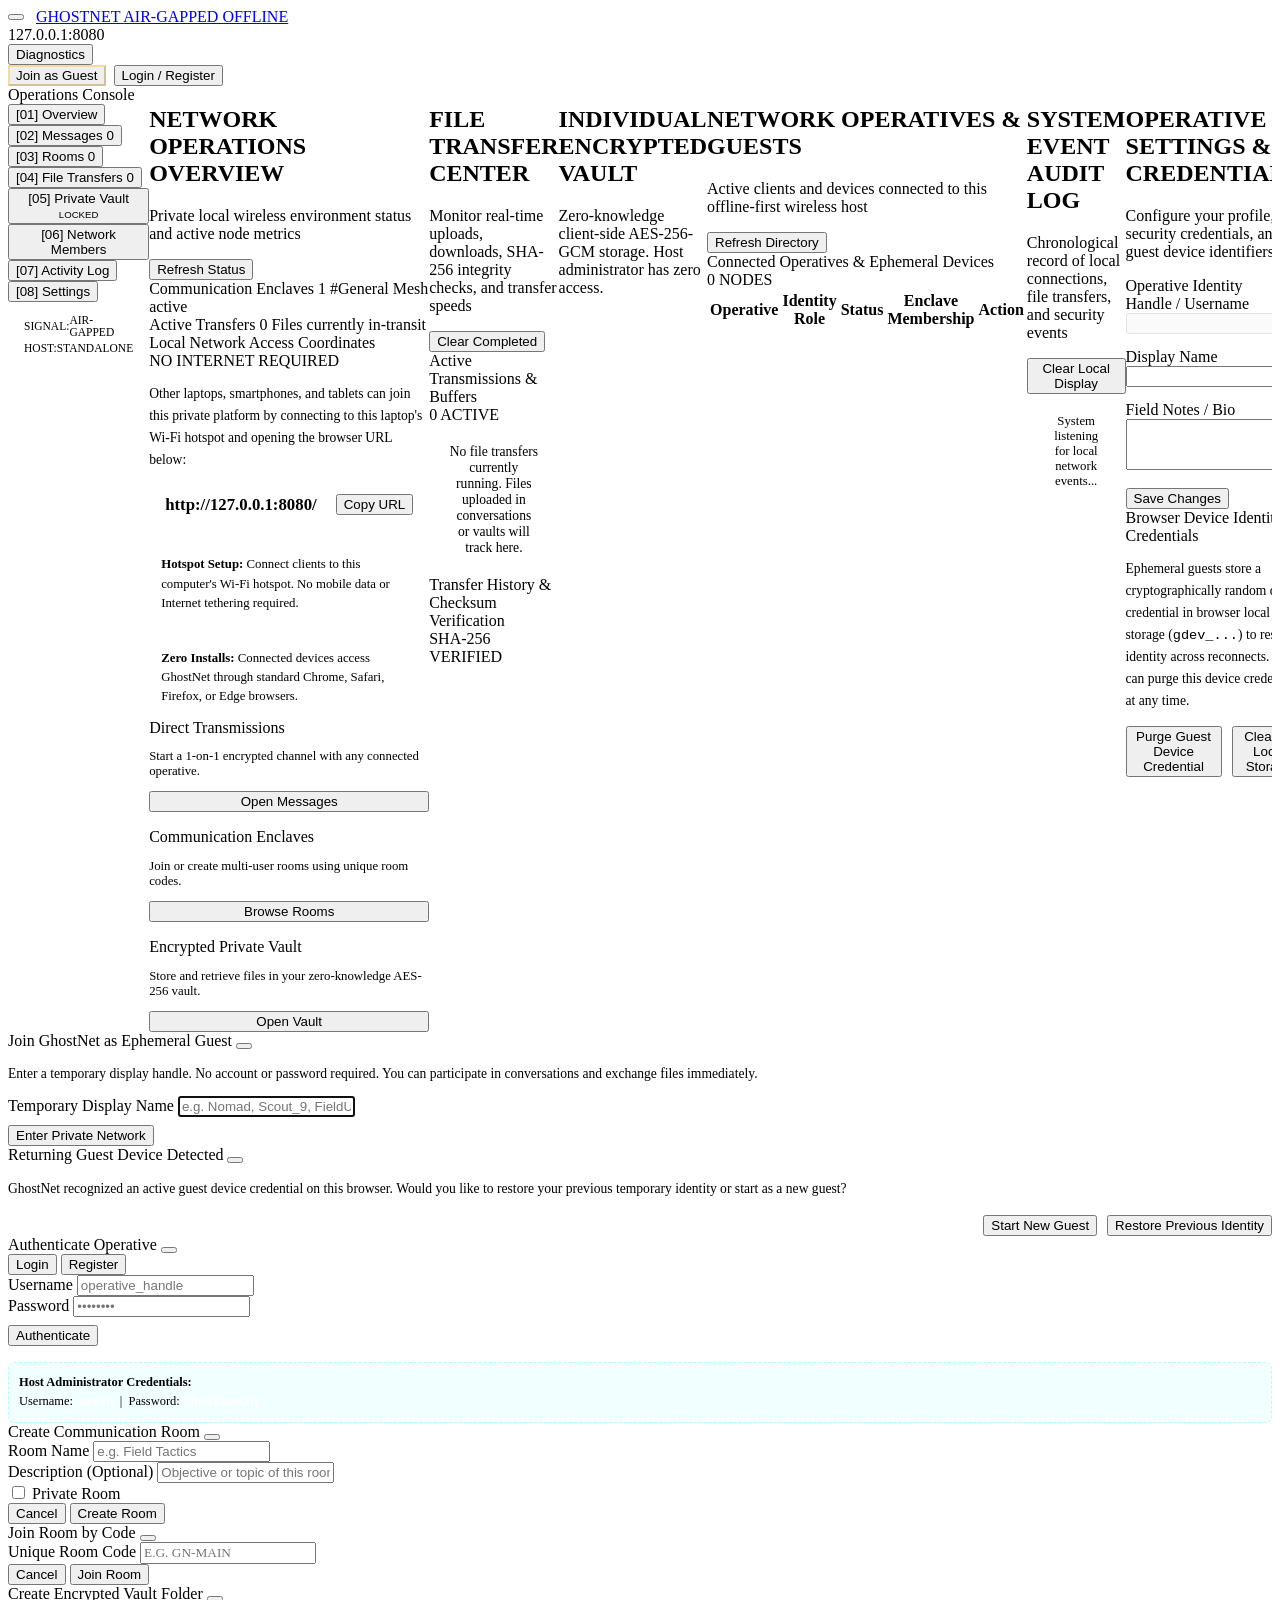
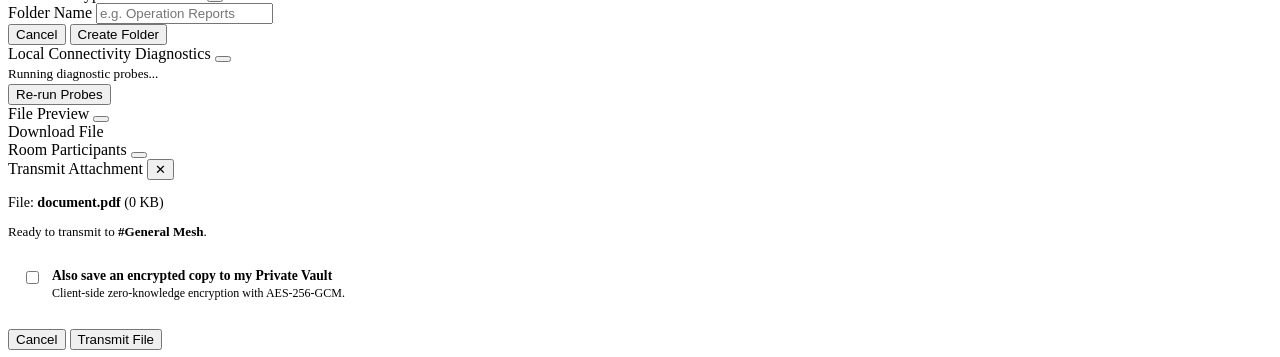
==== commit ec4f7694: "feat: privacy permissions, cross-network message reliability, HTTP vault crypto, and mobile UI" ====
--- a/src/main/resources/static/index.html
+++ b/src/main/resources/static/index.html
@@ -135,6 +135,7 @@
         </div>
       </div>
     </nav>
+    <div class="console-backdrop" id="consoleBackdrop"></div>
 
     <!-- [01] VIEW: OVERVIEW DASHBOARD -->
     <section class="view-panel active" id="viewOverview">
@@ -150,7 +151,7 @@
 
       <!-- Telemetry Cards -->
       <div class="metric-grid">
-        <div class="metric-card accent-cyan">
+        <div class="metric-card accent-cyan admin-only-metric" id="cardConnectedNodes" style="display: none;">
           <span class="metric-label">Connected Operatives</span>
           <span class="metric-val" id="metricConnectedNodes">0</span>
           <span class="metric-sub">Active nodes on local hotspot</span>
@@ -165,7 +166,7 @@
           <span class="metric-val" id="metricActiveTransfers">0</span>
           <span class="metric-sub">Files currently in-transit</span>
         </div>
-        <div class="metric-card accent-blue">
+        <div class="metric-card accent-blue admin-only-metric" id="cardStorageUsage" style="display: none;">
           <span class="metric-label">Host Storage Gauge</span>
           <span class="metric-val" id="metricStorageUsage">--</span>
           <span class="metric-sub" id="metricStorageSub">Calculating free space...</span>
@@ -252,9 +253,12 @@
 
           <!-- Direct Messages Content -->
           <div class="sidebar-content" id="sidebarDmContent" style="display: none;">
+            <div style="margin-bottom: 10px;">
+              <input type="text" id="userSearchInput" class="input-field" placeholder="Search operative by username..." style="font-size: 0.8rem; padding: 6px 10px; width: 100%;">
+            </div>
             <div class="list-section-title">
-              <span>Connected Operatives</span>
-              <button id="refreshUsersBtn" class="btn btn-ghost btn-sm" title="Refresh Operatives" style="padding: 2px 6px;">
+              <span>Direct Conversations</span>
+              <button id="refreshUsersBtn" class="btn btn-ghost btn-sm" title="Refresh" style="padding: 2px 6px;">
                 <span id="refreshUsersIcon"></span>
               </button>
             </div>
@@ -283,6 +287,7 @@
           <div id="activeChatContainer" style="display: none; height: 100%; display: flex; flex-direction: column;">
             <div class="chat-header">
               <div class="chat-title-group">
+                <button type="button" id="mobileBackBtn" class="btn btn-ghost btn-sm mobile-back-btn" title="Back to Rooms">←</button>
                 <div class="avatar" id="activeChatAvatar">?</div>
                 <div>
                   <div style="display: flex; align-items: center; gap: 8px;">
@@ -802,6 +807,46 @@
     </div>
   </div>
 
+  <!-- Chat Upload Confirm Modal with Vault Option -->
+  <div class="modal-overlay" id="chatUploadConfirmModal">
+    <div class="modal-card">
+      <div class="modal-header">
+        <span class="modal-title">Transmit Attachment</span>
+        <button class="btn btn-ghost btn-sm" id="closeChatUploadConfirmModalBtn">✕</button>
+      </div>
+      <div class="modal-body">
+        <p style="font-size: 0.88rem; margin-bottom: 12px; color: var(--text-main);">
+          File: <strong id="chatUploadModalFilename" style="color: var(--neon-cyan);">document.pdf</strong> (<span id="chatUploadModalFilesize">0 KB</span>)
+        </p>
+        <p style="font-size: 0.82rem; color: var(--text-muted); margin-bottom: 16px;">
+          Ready to transmit to <strong id="chatUploadModalTarget">#General Mesh</strong>.
+        </p>
+        <div id="chatUploadVaultOptionGroup" style="background: var(--bg-surface); padding: 12px 14px; border-radius: var(--radius-sm); border: 1px solid var(--border-color); margin-bottom: 16px;">
+          <label style="display: flex; align-items: flex-start; gap: 10px; cursor: pointer; user-select: none;">
+            <input type="checkbox" id="chatUploadSaveToVaultCheckbox" style="margin-top: 3px; accent-color: var(--neon-cyan);">
+            <div>
+              <div style="font-size: 0.85rem; font-weight: 600; color: var(--text-main);">Also save an encrypted copy to my Private Vault</div>
+              <div style="font-size: 0.75rem; color: var(--text-dim); margin-top: 2px;">
+                Client-side zero-knowledge encryption with AES-256-GCM.
+              </div>
+            </div>
+          </label>
+          <div id="chatUploadVaultGuestNote" style="display: none; font-size: 0.75rem; color: var(--neon-yellow); margin-top: 8px;">
+            ⚠️ Ephemeral guests cannot access private vaults. Register an operative account to enable vault storage.
+          </div>
+          <div id="chatUploadVaultLockedNote" style="display: none; font-size: 0.75rem; color: var(--neon-cyan); margin-top: 8px;">
+            ℹ️ Your private vault is currently locked. Enter your PIN below to encrypt:
+            <input type="password" id="chatUploadVaultPinInput" class="input-field" placeholder="Vault PIN / Passphrase" style="margin-top: 6px;">
+          </div>
+        </div>
+      </div>
+      <div class="modal-footer">
+        <button type="button" class="btn btn-ghost" id="cancelChatUploadConfirmBtn">Cancel</button>
+        <button type="button" class="btn btn-primary" id="confirmChatUploadBtn">Transmit File</button>
+      </div>
+    </div>
+  </div>
+
   <!-- Toast Container -->
   <div class="toast-container" id="toastContainer"></div>
 
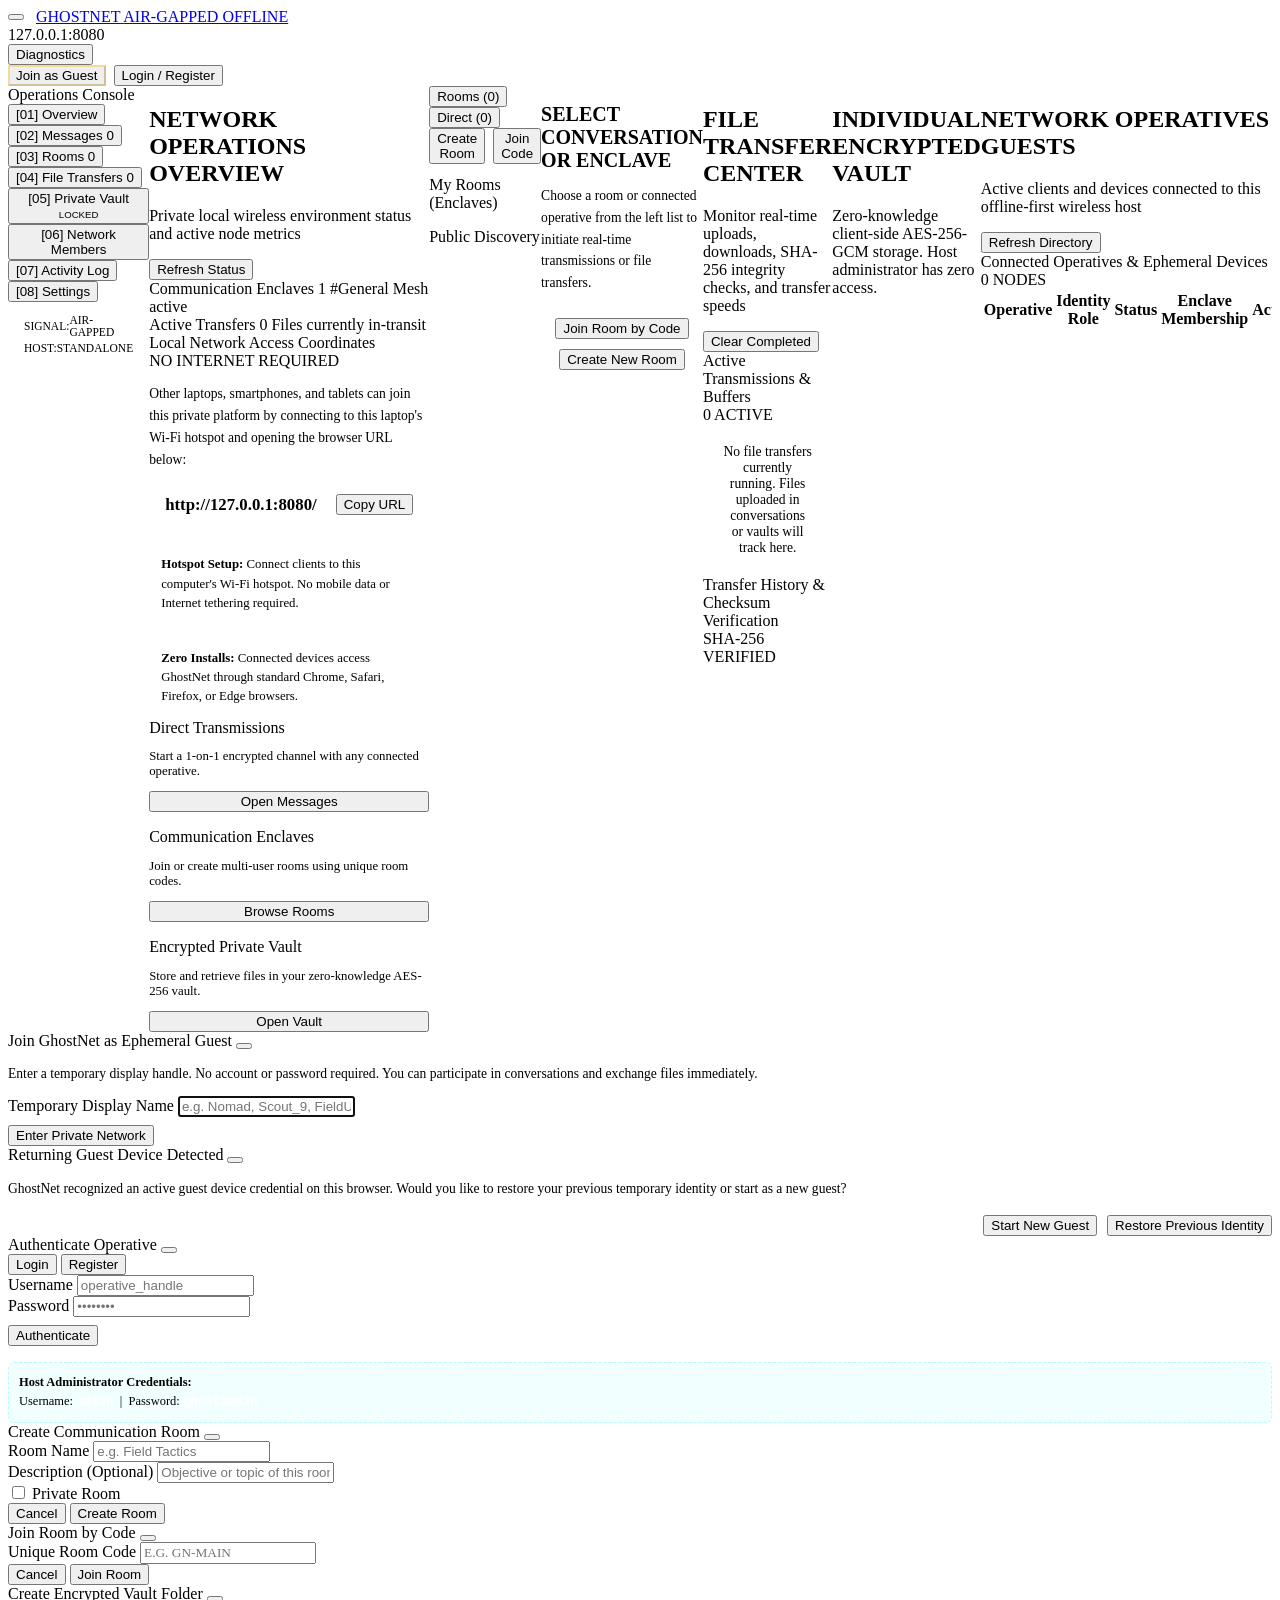
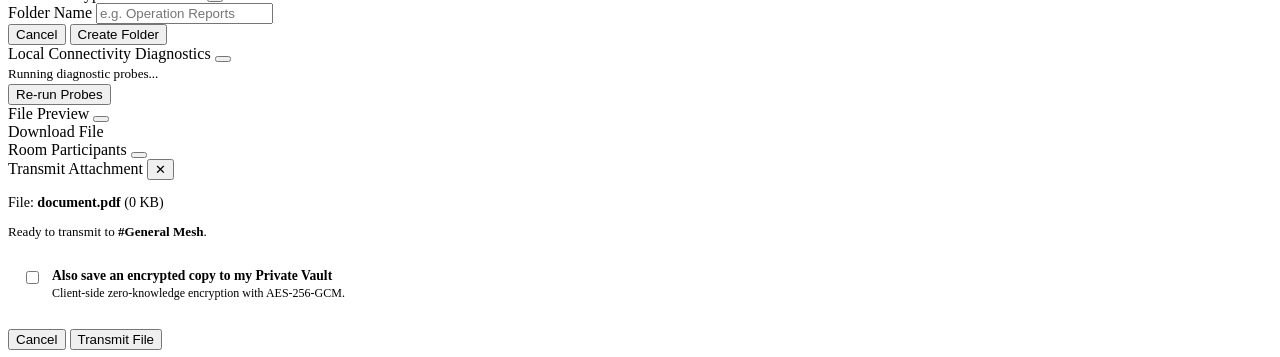
==== commit a58096ed: "fix: chat UI visibility, unauthenticated guest prompt, quick room creation, and room message attachm" ====
--- a/src/main/resources/static/index.html
+++ b/src/main/resources/static/index.html
@@ -219,8 +219,8 @@
     </section>
 
     <!-- [02 & 03] VIEW: MESSAGES & ROOMS (Integrated Chat Area) -->
-    <section class="view-panel" id="viewChat" style="padding: 0; display: none;">
-      <div style="display: flex; height: 100%;">
+    <section class="view-panel" id="viewChat">
+      <div style="display: flex; height: 100%; width: 100%;">
 
         <!-- Secondary Sidebar: Rooms / Direct Messages Switcher -->
         <aside class="sidebar" id="appSidebar" style="border-right: 1px solid var(--border-color);">
@@ -284,7 +284,7 @@
           </div>
 
           <!-- Active Chat Container -->
-          <div id="activeChatContainer" style="display: none; height: 100%; display: flex; flex-direction: column;">
+          <div id="activeChatContainer" style="display: none; height: 100%; flex-direction: column;">
             <div class="chat-header">
               <div class="chat-title-group">
                 <button type="button" id="mobileBackBtn" class="btn btn-ghost btn-sm mobile-back-btn" title="Back to Rooms">←</button>
